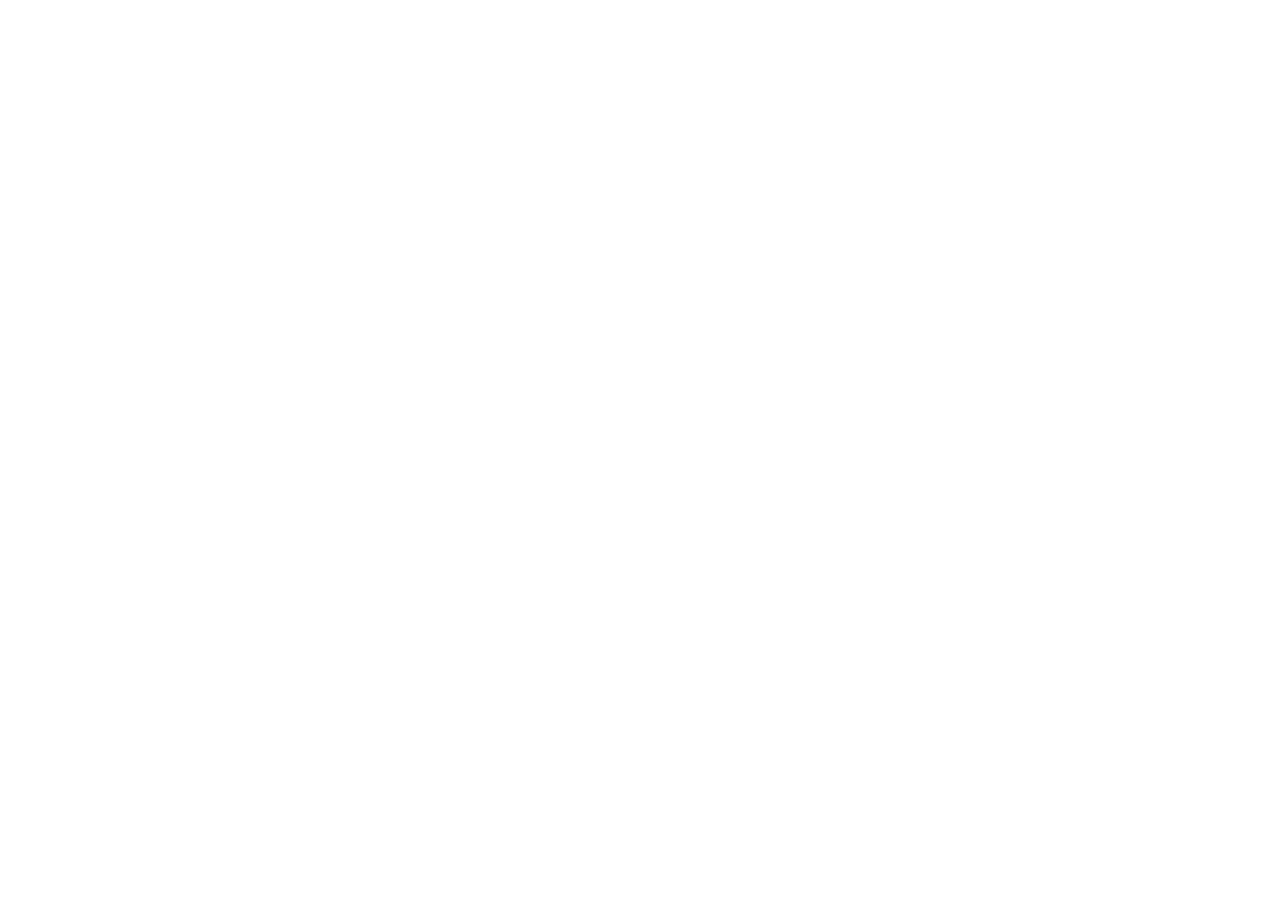
==== index.html @ 4158047b "Create index.html" ====
<!DOCTYPE html>
<html lang="pt-br">
<head>
    <meta charset="UTF-8">
    <meta http-equiv="X-UA-Compatible" content="IE=edge">
    <meta name="viewport" content="width=device-width, initial-scale=1.0">
    <title>Página de Divulgação</title>
</head>
<body>
    
</body>
</html>
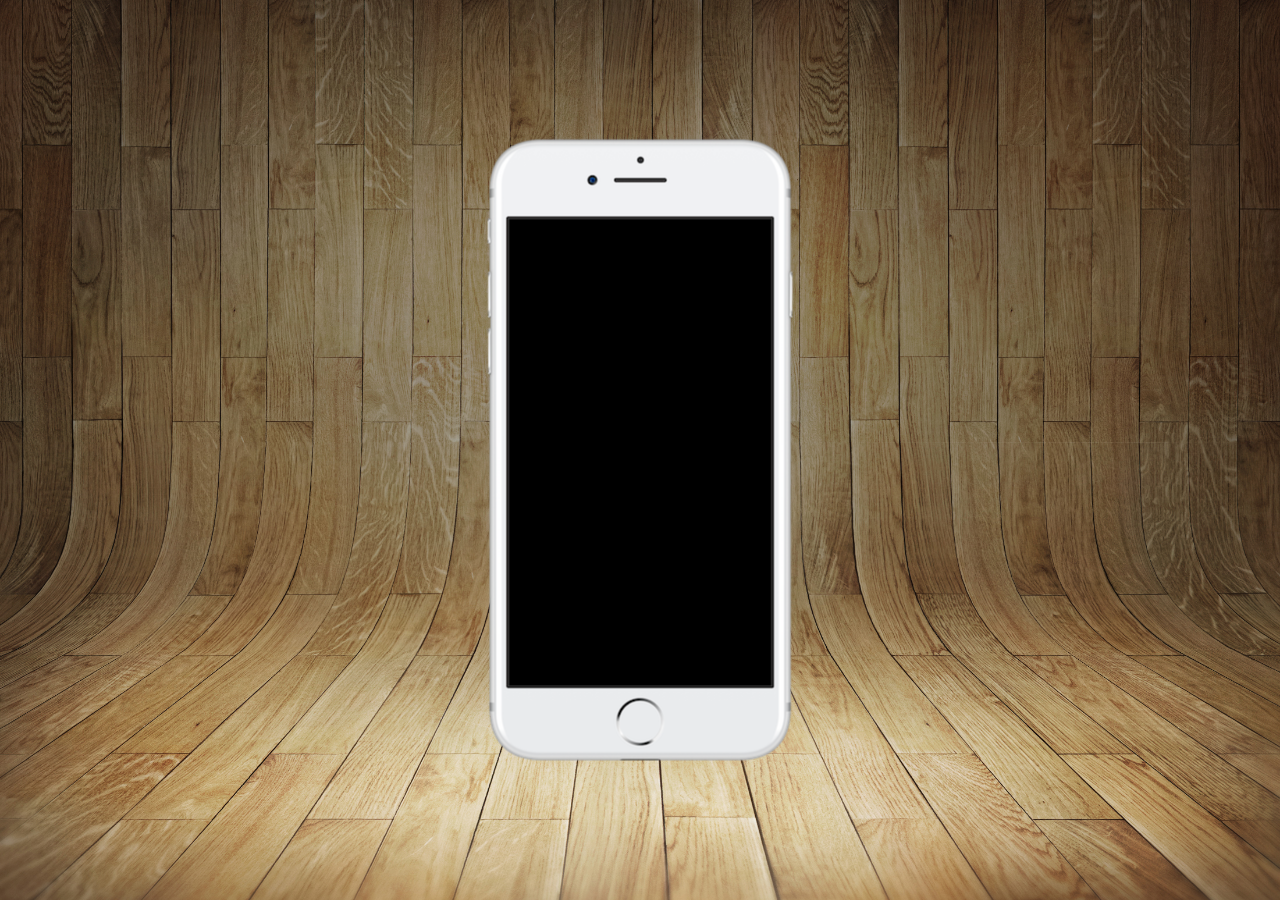
==== commit f2ee9ed2: "att2" ====
--- a/index.html
+++ b/index.html
@@ -4,9 +4,19 @@
     <meta charset="UTF-8">
     <meta http-equiv="X-UA-Compatible" content="IE=edge">
     <meta name="viewport" content="width=device-width, initial-scale=1.0">
-    <title>Página de Divulgação</title>
+    <title>Página de Divulgação Redes Sociais</title>
+    <link rel="stylesheet" href="estilos/style.css">
+    <link rel="shortcut icon" href="favicon.ico" type="image/x-icon">
 </head>
 <body>
-    
+    <main>
+        <section id="telefone">
+
+        </section>
+
+        <section id="redes-sociais">
+
+        </section>
+    </main>
 </body>
 </html>--- a/estilos/style.css
+++ b/estilos/style.css
@@ -0,0 +1,35 @@
+@charset "UTF-8";
+
+*{
+    margin: 0px;
+    padding: 0px;
+    font-family: Arial, Helvetica, sans-serif;
+}
+
+html , body {
+    height: 100vh;
+    width: 100vw;
+    background-color: black;
+}
+
+body {
+    background: url('../imagens/fundo-madeira.jpg') no-repeat;
+    background-size: cover;
+    background-attachment: fixed;
+}
+
+main {
+    height: 100vh;
+    position: relative;
+}
+
+#telefone {
+    height: 627px;
+    width: 311px;
+    position: absolute;
+    top: 50%;
+    left: 50%;
+    transform: translate(-50% , -50%);
+    background: url('../imagens/frame-iphone.png') no-repeat
+
+}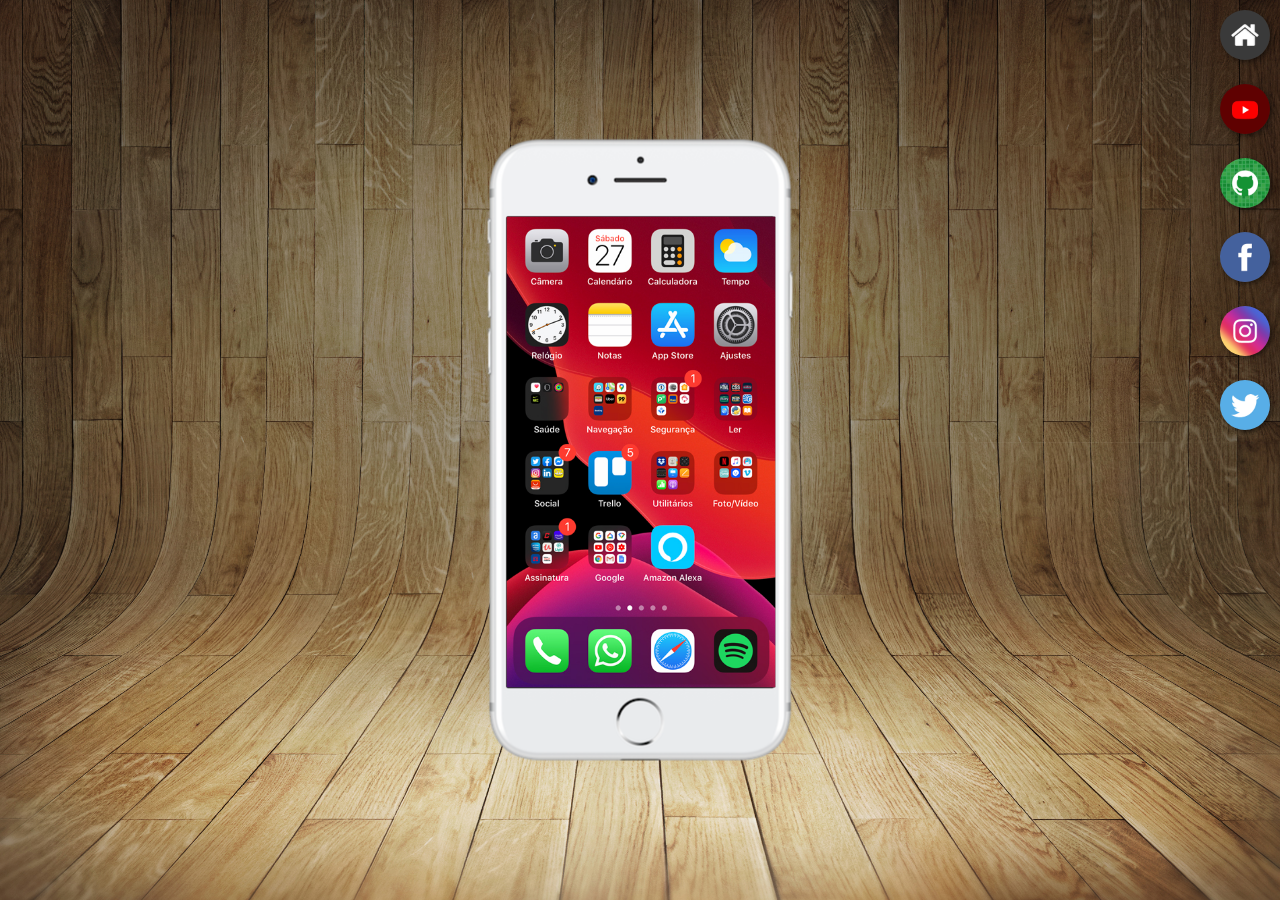
==== commit d582e5c1: "att4 coloquei botoes ao lado" ====
--- a/index.html
+++ b/index.html
@@ -11,11 +11,18 @@
 <body>
     <main>
         <section id="telefone">
-
+            <iframe src="home.html" name="tela" id="tela" frameborder="0">
+                Navegador não compatível
+            </iframe>
         </section>
 
         <section id="redes-sociais">
-
+            <a href="#" target="tela" ><img src="imagens/logo-home.jpg" alt="Home"></a><br>
+            <a href="#" target="tela"><img src="imagens/logo-youtube.jpg" alt="YouTube"></a><br>
+            <a href="#" target="tela"><img src="imagens/logo-github.jpg" alt="GitHub"></a><br>
+            <a href="#" target="tela"><img src="imagens/logo-facebook.jpg" alt="Facebook"></a><br>
+            <a href="#" target="tela"><img src="imagens/logo-instagram.jpg" alt="Instagram"></a><br>
+            <a href="#" target="tela"><img src="imagens/logo-twitter.jpg" alt="Twitter"></a><br>
         </section>
     </main>
 </body>
--- a/estilos/style.css
+++ b/estilos/style.css
@@ -32,4 +32,31 @@
     transform: translate(-50% , -50%);
     background: url('../imagens/frame-iphone.png') no-repeat
 
+}
+
+#tela {
+    position: relative;
+    top: 80px;
+    left: 22px;
+    width: 269px;
+    height: 471px;
+}
+
+#redes-sociais {
+    text-align: right;
+}
+
+#redes-sociais img {
+    width: 50px;
+    margin: 10px;
+    border-radius: 50%;
+    box-shadow: 2px 2px 5px rgba(0, 0, 0, 0.493);
+    box-sizing: border-box;
+}
+
+#redes-sociais img:hover {
+    border: 2px solid rgba(255, 255, 255, 0.600);
+    transform: translate(-3px , -3px);
+    box-shadow: 5px 5px 10px rgba(0, 0, 0, 0.603);
+    transition: transform 0.3s , border 0.5s;
 }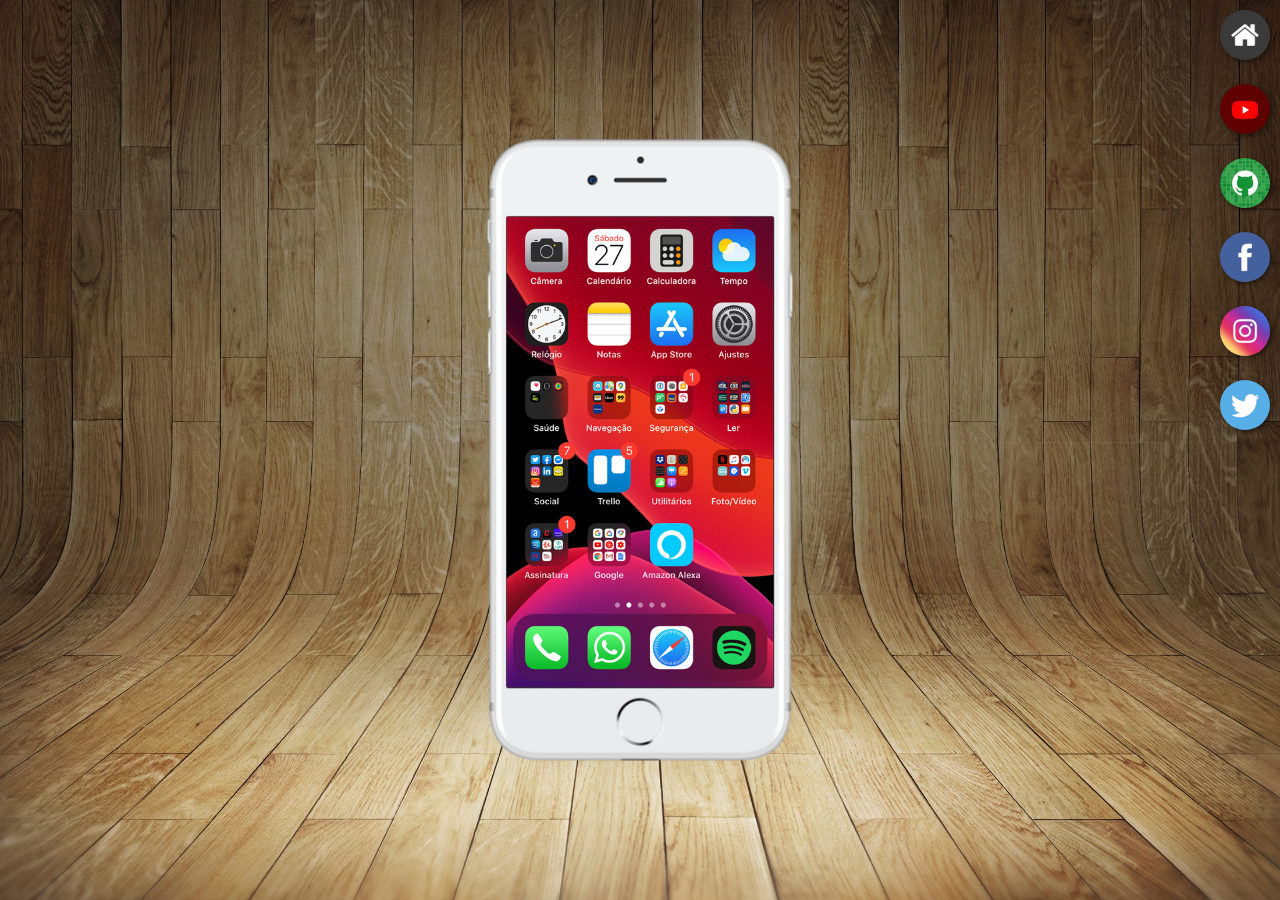
==== commit f357a6c8: "att 5 ainda em andamento" ====
--- a/index.html
+++ b/index.html
@@ -17,10 +17,10 @@
         </section>
 
         <section id="redes-sociais">
-            <a href="#" target="tela" ><img src="imagens/logo-home.jpg" alt="Home"></a><br>
-            <a href="#" target="tela"><img src="imagens/logo-youtube.jpg" alt="YouTube"></a><br>
-            <a href="#" target="tela"><img src="imagens/logo-github.jpg" alt="GitHub"></a><br>
-            <a href="#" target="tela"><img src="imagens/logo-facebook.jpg" alt="Facebook"></a><br>
+            <a href="home.html" target="tela" ><img src="imagens/logo-home.jpg" alt="Home"></a><br>
+            <a href="youtube.html" target="tela"><img src="imagens/logo-youtube.jpg" alt="YouTube"></a><br>
+            <a href="github.html" target="tela"><img src="imagens/logo-github.jpg" alt="GitHub"></a><br>
+            <a href="facebook.html" target="tela"><img src="imagens/logo-facebook.jpg" alt="Facebook"></a><br>
             <a href="#" target="tela"><img src="imagens/logo-instagram.jpg" alt="Instagram"></a><br>
             <a href="#" target="tela"><img src="imagens/logo-twitter.jpg" alt="Twitter"></a><br>
         </section>
--- a/estilos/style.css
+++ b/estilos/style.css
@@ -38,7 +38,7 @@
     position: relative;
     top: 80px;
     left: 22px;
-    width: 269px;
+    width: 267px;
     height: 471px;
 }
 
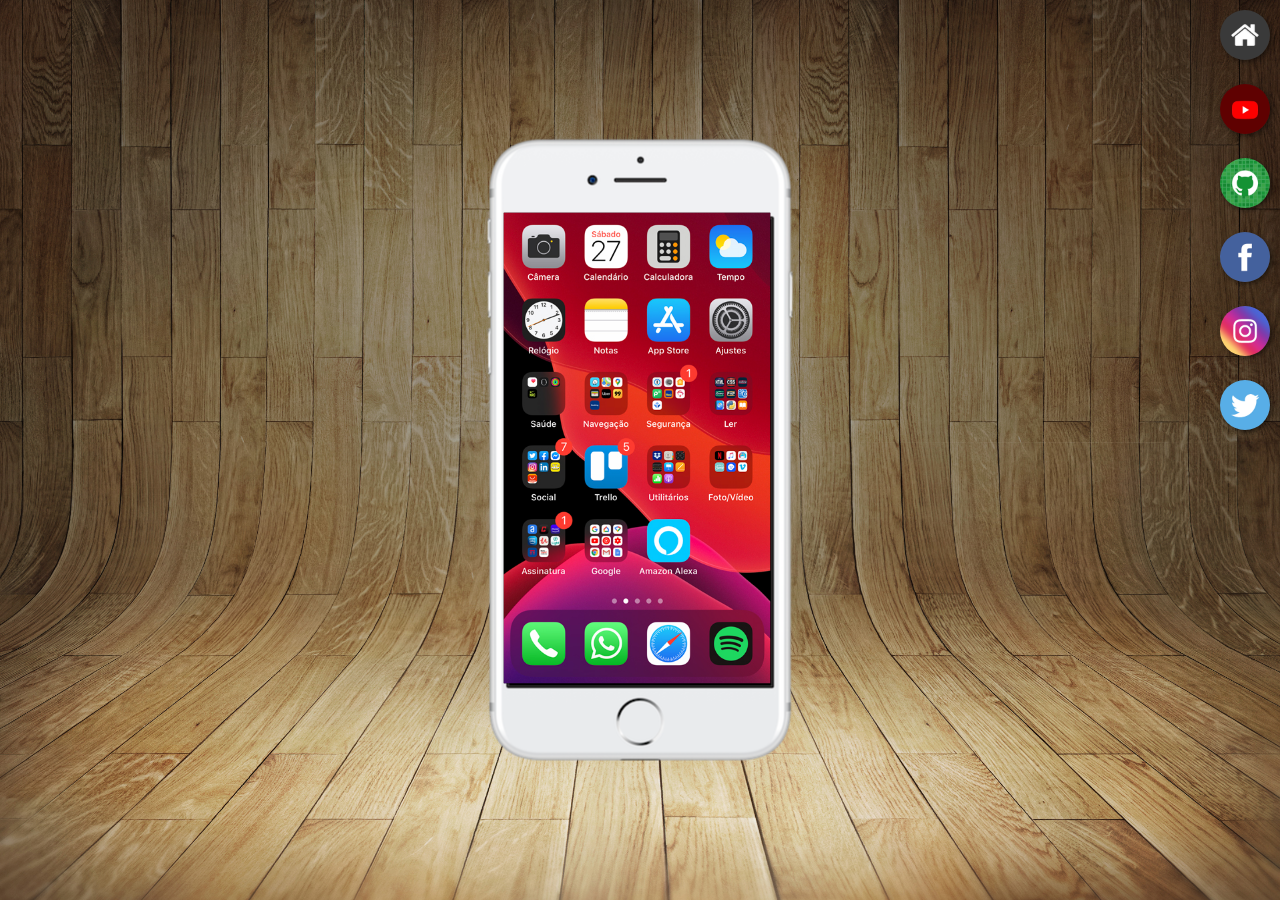
==== commit 7f8763da: "att final" ====
--- a/index.html
+++ b/index.html
@@ -21,8 +21,8 @@
             <a href="youtube.html" target="tela"><img src="imagens/logo-youtube.jpg" alt="YouTube"></a><br>
             <a href="github.html" target="tela"><img src="imagens/logo-github.jpg" alt="GitHub"></a><br>
             <a href="facebook.html" target="tela"><img src="imagens/logo-facebook.jpg" alt="Facebook"></a><br>
-            <a href="#" target="tela"><img src="imagens/logo-instagram.jpg" alt="Instagram"></a><br>
-            <a href="#" target="tela"><img src="imagens/logo-twitter.jpg" alt="Twitter"></a><br>
+            <a href="instagram.html" target="tela"><img src="imagens/logo-instagram.jpg" alt="Instagram"></a><br>
+            <a href="twitter.html" target="tela"><img src="imagens/logo-twitter.jpg" alt="Twitter"></a><br>
         </section>
     </main>
 </body>
--- a/estilos/style.css
+++ b/estilos/style.css
@@ -36,8 +36,8 @@
 
 #tela {
     position: relative;
-    top: 80px;
-    left: 22px;
+    top: 76px;
+    left: 19px;
     width: 267px;
     height: 471px;
 }
